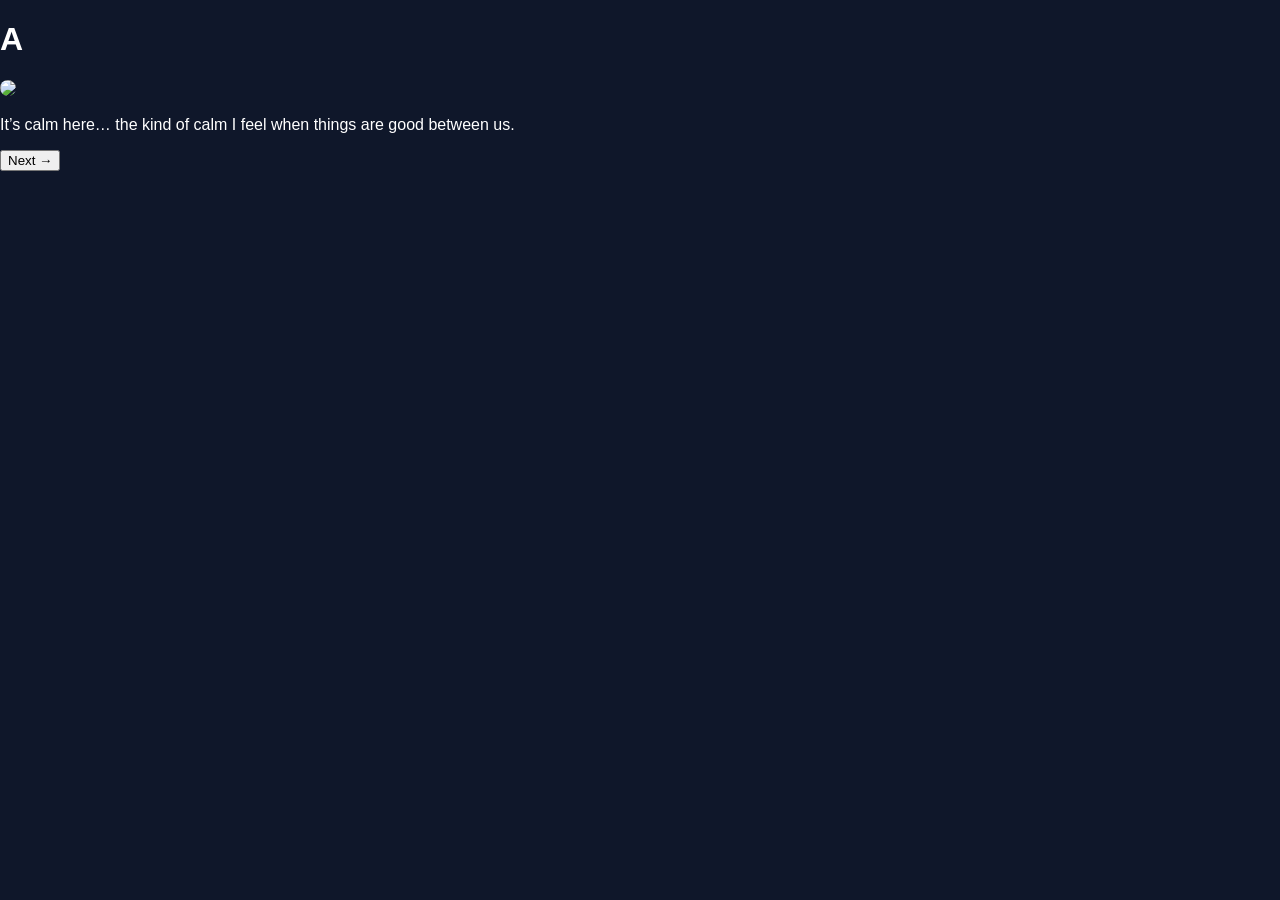
==== a.html @ a0cc5d58 "Create a.html" ====
<!DOCTYPE html>
<html>
<head>
  <title>A</title>
  <link rel="stylesheet" href="style.css">
</head>
<body class="center">

  <h1>A</h1>

  <div class="image-container">
    <img src="a.jpg">
    <div class="hidden-text">You’re still my favorite kind of peace.</div>
  </div>

  <p>It’s calm here… the kind of calm I feel when things are good between us.</p>

  <a href="k.html"><button>Next →</button></a>

</body>
</html>
---- style.css ----
body {
  margin: 0;
  font-family: 'Poppins', sans-serif;
  background: #0f172a;
  color: white;
  overflow-x: hidden;
}

section {
  height: 100vh;
  display: flex;
  flex-direction: column;
  justify-content: center;
  align-items: center;
}

/* HERO */
.hero {
  text-align: center;
}

.hero button {
  margin-top: 20px;
  padding: 10px 20px;
  border: none;
  background: white;
  color: black;
  border-radius: 20px;
  cursor: pointer;
}

/* LETTER */
.letter {
  opacity: 0;
  transform: translateY(50px);
  transition: all 0.8s ease;
}

.letter.visible {
  opacity: 1;
  transform: translateY(0);
}

.image-container {
  position: relative;
  width: 60%;
}

img {
  width: 100%;
  border-radius: 20px;
  transition: 0.3s;
}

/* Hover zoom */
.image-container:hover img {
  transform: scale(1.03);
}

/* Visible text */
.visible-text {
  margin-top: 15px;
  font-size: 18px;
  opacity: 0.9;
  text-align: center;
  width: 70%;
}

/* Hidden text */
.hidden-text {
  position: absolute;
  bottom: 20px;
  left: 50%;
  transform: translateX(-50%);
  
  opacity: 0;
  background: rgba(0,0,0,0.65);
  padding: 10px 18px;
  border-radius: 12px;
  font-size: 14px;

  transition: 0.3s ease;
}

.image-container:hover .hidden-text {
  opacity: 1;
}

/* FINAL */
.final button {
  margin-top: 20px;
  padding: 10px 20px;
  border-radius: 20px;
  border: none;
  cursor: pointer;
}
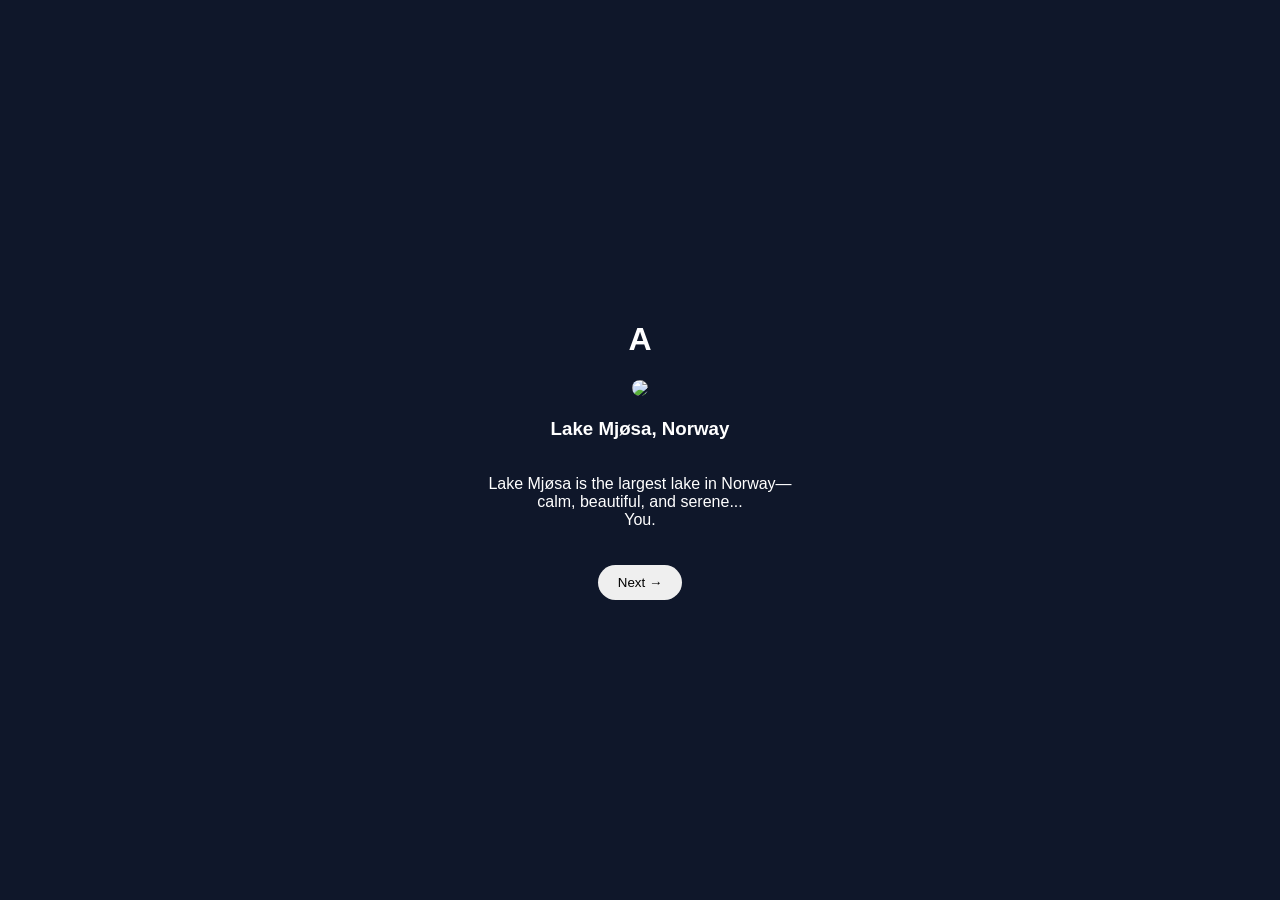
==== commit 84b0ba6b: "Update a.html" ====
--- a/a.html
+++ b/a.html
@@ -10,10 +10,15 @@
 
   <div class="image-container">
     <img src="a.jpg">
-    <div class="hidden-text">You’re still my favorite kind of peace.</div>
+    <div class="hidden-text">Agugugu</div>
   </div>
 
-  <p>It’s calm here… the kind of calm I feel when things are good between us.</p>
+<h3>Lake Mjøsa, Norway</h3>
+<p>
+  Lake Mjøsa is the largest lake in Norway—<br>
+  calm, beautiful, and serene...<br>
+  You.
+</p>
 
   <a href="k.html"><button>Next →</button></a>
 
--- a/style.css
+++ b/style.css
@@ -1,93 +1,46 @@
 body {
   margin: 0;
-  font-family: 'Poppins', sans-serif;
+  font-family: sans-serif;
   background: #0f172a;
   color: white;
-  overflow-x: hidden;
 }
 
-section {
+/* Center everything */
+.center {
   height: 100vh;
   display: flex;
   flex-direction: column;
   justify-content: center;
   align-items: center;
-}
-
-/* HERO */
-.hero {
   text-align: center;
 }
 
-.hero button {
-  margin-top: 20px;
-  padding: 10px 20px;
-  border: none;
-  background: white;
-  color: black;
+img {
+  width: 60%;
   border-radius: 20px;
-  cursor: pointer;
 }
 
-/* LETTER */
-.letter {
-  opacity: 0;
-  transform: translateY(50px);
-  transition: all 0.8s ease;
+/* Hover text */
+.image-container {
+  position: relative;
 }
 
-.letter.visible {
-  opacity: 1;
-  transform: translateY(0);
-}
-
-.image-container {
-  position: relative;
-  width: 60%;
-}
-
-img {
-  width: 100%;
-  border-radius: 20px;
-  transition: 0.3s;
-}
-
-/* Hover zoom */
-.image-container:hover img {
-  transform: scale(1.03);
-}
-
-/* Visible text */
-.visible-text {
-  margin-top: 15px;
-  font-size: 18px;
-  opacity: 0.9;
-  text-align: center;
-  width: 70%;
-}
-
-/* Hidden text */
 .hidden-text {
   position: absolute;
   bottom: 20px;
   left: 50%;
   transform: translateX(-50%);
-  
   opacity: 0;
-  background: rgba(0,0,0,0.65);
-  padding: 10px 18px;
-  border-radius: 12px;
-  font-size: 14px;
-
-  transition: 0.3s ease;
+  background: rgba(0,0,0,0.6);
+  padding: 10px;
+  border-radius: 10px;
 }
 
 .image-container:hover .hidden-text {
   opacity: 1;
 }
 
-/* FINAL */
-.final button {
+button {
   margin-top: 20px;
   padding: 10px 20px;
   border-radius: 20px;
